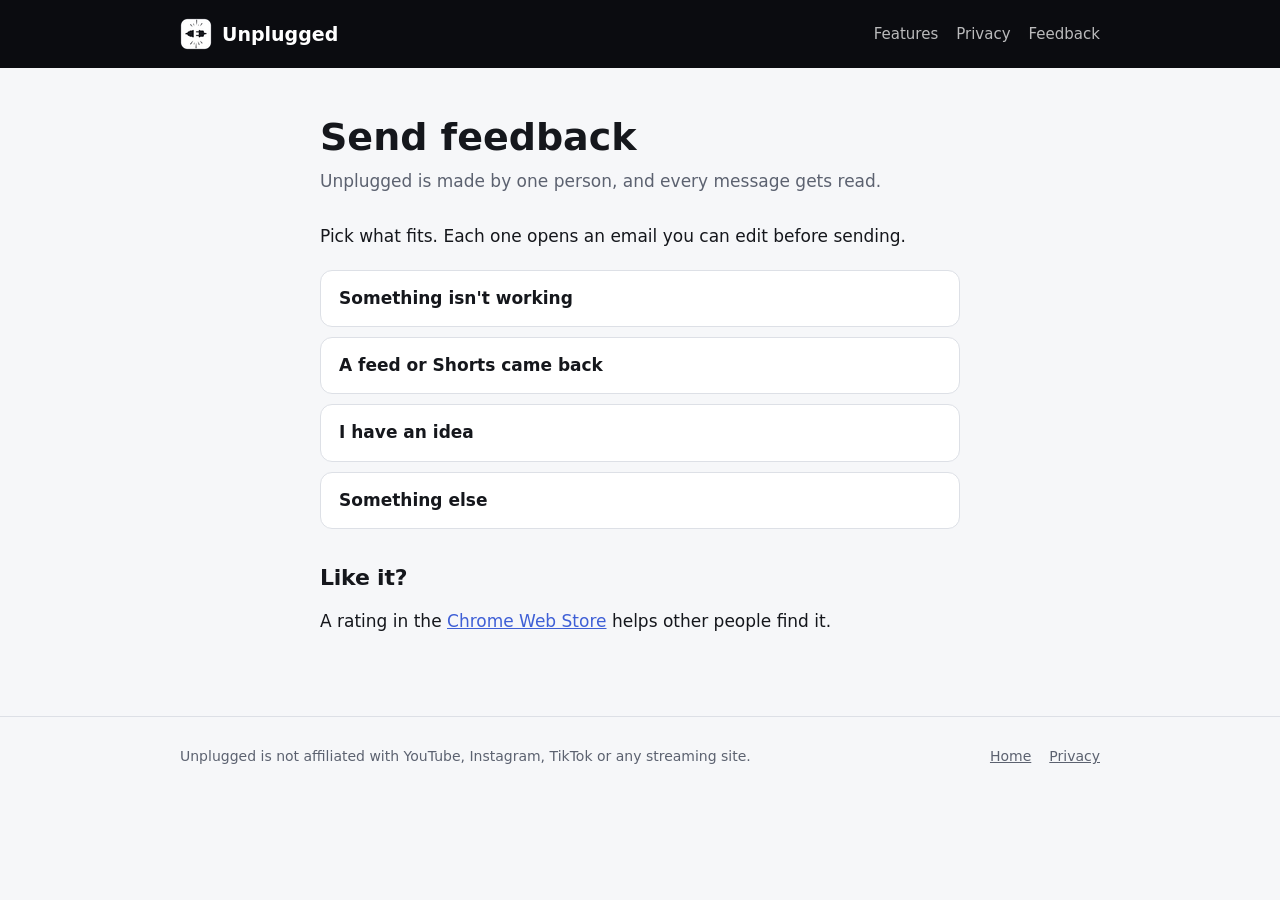
==== feedback.html @ 8d5cd7b9 "Unplugged website Co-Authored-By: Claude Opus 5.5 <noreply@anthropic.com>" ====
<!doctype html>
<html lang="en">
<head>
  <meta charset="utf-8">
  <meta name="viewport" content="width=device-width, initial-scale=1">
  <title>Unplugged feedback</title>
  <meta name="description" content="Tell us what works in Unplugged, what doesn't, and what you'd like next.">
  <link rel="icon" href="images/favicon-32.png">
  <link rel="stylesheet" href="styles.css">
</head>
<body>
  <header class="top">
    <div class="wrap">
      <nav aria-label="Main">
        <a class="brand" href="index.html"><img src="images/favicon-32.png" alt="">Unplugged</a>
        <div class="links">
          <a href="index.html#features">Features</a>
          <a href="privacy.html">Privacy</a>
          <a href="feedback.html" aria-current="page">Feedback</a>
        </div>
      </nav>
    </div>
  </header>

  <main class="wrap narrow page">
    <h1>Send feedback</h1>
    <p class="updated">Unplugged is made by one person, and every message gets read.</p>

    <p>Pick what fits. Each one opens an email you can edit before sending.</p>
    <div class="choices">
      <a href="mailto:unplugged965@gmail.com?subject=Unplugged%3A%20something%20isn't%20working&amp;body=What%20happened%3A%0A%0AWhich%20site%20(and%20the%20page%20address%2C%20if%20you%20can)%3A%0A%0ABrowser%3A%20">Something isn't working</a>
      <a href="mailto:unplugged965@gmail.com?subject=Unplugged%3A%20a%20feed%20came%20back&amp;body=Which%20site%20and%20what%20came%20back%20(for%20example%20Shorts%20on%20the%20YouTube%20home%20page)%3A%0A%0A">A feed or Shorts came back</a>
      <a href="mailto:unplugged965@gmail.com?subject=Unplugged%3A%20idea&amp;body=I'd%20like%20Unplugged%20to%3A%0A%0A">I have an idea</a>
      <a href="mailto:unplugged965@gmail.com?subject=Unplugged%3A%20feedback">Something else</a>
    </div>

    <h2>Like it?</h2>
    <p>A rating in the <a href="https://chromewebstore.google.com/detail/eoijdcgidkcdkompnmimapkinnhkfabk/reviews">Chrome Web Store</a> helps other people find it.</p>
  </main>

  <footer class="bottom">
    <div class="wrap row">
      <span>Unplugged is not affiliated with YouTube, Instagram, TikTok or any streaming site.</span>
      <nav aria-label="Footer">
        <a href="index.html">Home</a>
        <a href="privacy.html">Privacy</a>
      </nav>
    </div>
  </footer>
</body>
</html>
---- styles.css ----
:root {
  --bg: #f6f7f9;
  --surface: #ffffff;
  --text: #15171c;
  --muted: #5c6270;
  --border: #dde0e6;
  --accent: #3e5fd6;
  --accent-text: #ffffff;
  --hero-bg: #0b0c10;
  --hero-text: #ffffff;
  --hero-muted: rgba(255, 255, 255, .72);
  color-scheme: light;
}

@media (prefers-color-scheme: dark) {
  :root {
    --bg: #0b0c10;
    --surface: #15171d;
    --text: #eef0f4;
    --muted: #a0a6b3;
    --border: #2a2d36;
    --accent: #6f8cff;
    --accent-text: #0b0c10;
    --hero-bg: #050608;
    color-scheme: dark;
  }
}

* { box-sizing: border-box; }

body {
  margin: 0;
  background: var(--bg);
  color: var(--text);
  font: 17px/1.6 system-ui, -apple-system, "Segoe UI", Roboto, sans-serif;
}

a { color: var(--accent); }
img { max-width: 100%; height: auto; }

.wrap { max-width: 960px; margin: 0 auto; padding: 0 20px; }
.narrow { max-width: 680px; }

/* ---- header ---- */
.top {
  background: var(--hero-bg);
  color: var(--hero-text);
}
.top nav {
  display: flex;
  align-items: center;
  justify-content: space-between;
  gap: 16px;
  padding: 18px 0;
}
.brand {
  display: inline-flex;
  align-items: center;
  gap: 10px;
  color: inherit;
  text-decoration: none;
  font-weight: 700;
  font-size: 19px;
}
.brand img { width: 32px; height: 32px; border-radius: 8px; }
.top nav .links { display: flex; gap: 18px; font-size: 15px; }
.top nav .links a { color: var(--hero-muted); text-decoration: none; }
.top nav .links a:hover { color: var(--hero-text); }

/* ---- hero ---- */
.hero { padding: 48px 0 72px; display: grid; gap: 40px; align-items: center; grid-template-columns: 1.2fr .8fr; }
.hero h1 { margin: 0 0 16px; font-size: clamp(36px, 6vw, 56px); line-height: 1.08; letter-spacing: -.02em; }
.hero p { margin: 0 0 28px; color: var(--hero-muted); font-size: 19px; max-width: 34em; }
.hero .logo { width: 100%; max-width: 280px; justify-self: center; border-radius: 22%; box-shadow: 0 20px 60px rgba(0, 0, 0, .5); }
.cta { display: flex; flex-wrap: wrap; gap: 12px; }
.button {
  display: inline-block;
  padding: 13px 22px;
  border-radius: 12px;
  font-weight: 600;
  text-decoration: none;
  background: #5a7dff;
  color: #fff;
}
.button:hover { background: #3e5fd6; }
.button.ghost { background: transparent; border: 1px solid rgba(255, 255, 255, .4); }
.button.ghost:hover { background: rgba(255, 255, 255, .08); }
.small-note { display: block; margin-top: 14px; font-size: 14px; color: var(--hero-muted); }

/* ---- sections ---- */
main section { padding: 56px 0; }
main section + section { border-top: 1px solid var(--border); }
h2 { margin: 0 0 8px; font-size: 30px; line-height: 1.2; letter-spacing: -.01em; }
.lede { margin: 0 0 32px; color: var(--muted); max-width: 40em; }

.cards { display: grid; gap: 16px; grid-template-columns: repeat(auto-fit, minmax(260px, 1fr)); }
.card {
  background: var(--surface);
  border: 1px solid var(--border);
  border-radius: 14px;
  padding: 22px;
}
.card h3 { margin: 0 0 10px; font-size: 19px; }
.card ul { margin: 0; padding-left: 20px; }
.card li + li { margin-top: 6px; }
.card p { margin: 0; color: var(--muted); }

.shots { display: grid; gap: 16px; grid-template-columns: repeat(auto-fit, minmax(260px, 1fr)); }
.shots figure { margin: 0; }
.shots img { display: block; border-radius: 12px; border: 1px solid var(--border); }
.shots figcaption { margin-top: 8px; font-size: 14px; color: var(--muted); }

.steps { margin: 0; padding-left: 22px; }
.steps li + li { margin-top: 8px; }

/* ---- plain text pages ---- */
.page { padding-top: 48px; padding-bottom: 64px; }
.page h1 { margin: 0 0 8px; font-size: 38px; line-height: 1.15; }
.page h2 { margin: 36px 0 8px; font-size: 22px; }
.page .updated { color: var(--muted); margin: 0 0 28px; }
.page table { width: 100%; border-collapse: collapse; margin: 12px 0; font-size: 15px; }
.page th, .page td { text-align: left; vertical-align: top; padding: 10px 12px; border-bottom: 1px solid var(--border); }
.page th { font-weight: 600; }
.page code { font-size: .92em; }
.table-scroll { overflow-x: auto; }

.choices { display: grid; gap: 10px; margin: 20px 0; }
.choices a {
  display: block;
  padding: 14px 18px;
  border-radius: 12px;
  border: 1px solid var(--border);
  background: var(--surface);
  color: var(--text);
  text-decoration: none;
  font-weight: 600;
}
.choices a:hover { border-color: var(--accent); }

/* ---- footer ---- */
footer.bottom { border-top: 1px solid var(--border); padding: 28px 0 40px; font-size: 14px; color: var(--muted); }
footer.bottom .row { display: flex; flex-wrap: wrap; gap: 8px 20px; justify-content: space-between; }
footer.bottom .row nav { display: flex; flex-wrap: wrap; gap: 8px 18px; }
footer.bottom a { color: var(--muted); }

:focus-visible { outline: 2px solid var(--accent); outline-offset: 2px; }

@media (max-width: 720px) {
  .hero { grid-template-columns: 1fr; padding: 24px 0 56px; }
  .hero .logo { max-width: 180px; grid-row: 1; }
  .top nav .links { gap: 14px; }
}

@media (max-width: 480px) {
  .top nav .links a[href$="#features"] { display: none; }
  .page h1 { font-size: 32px; }
}
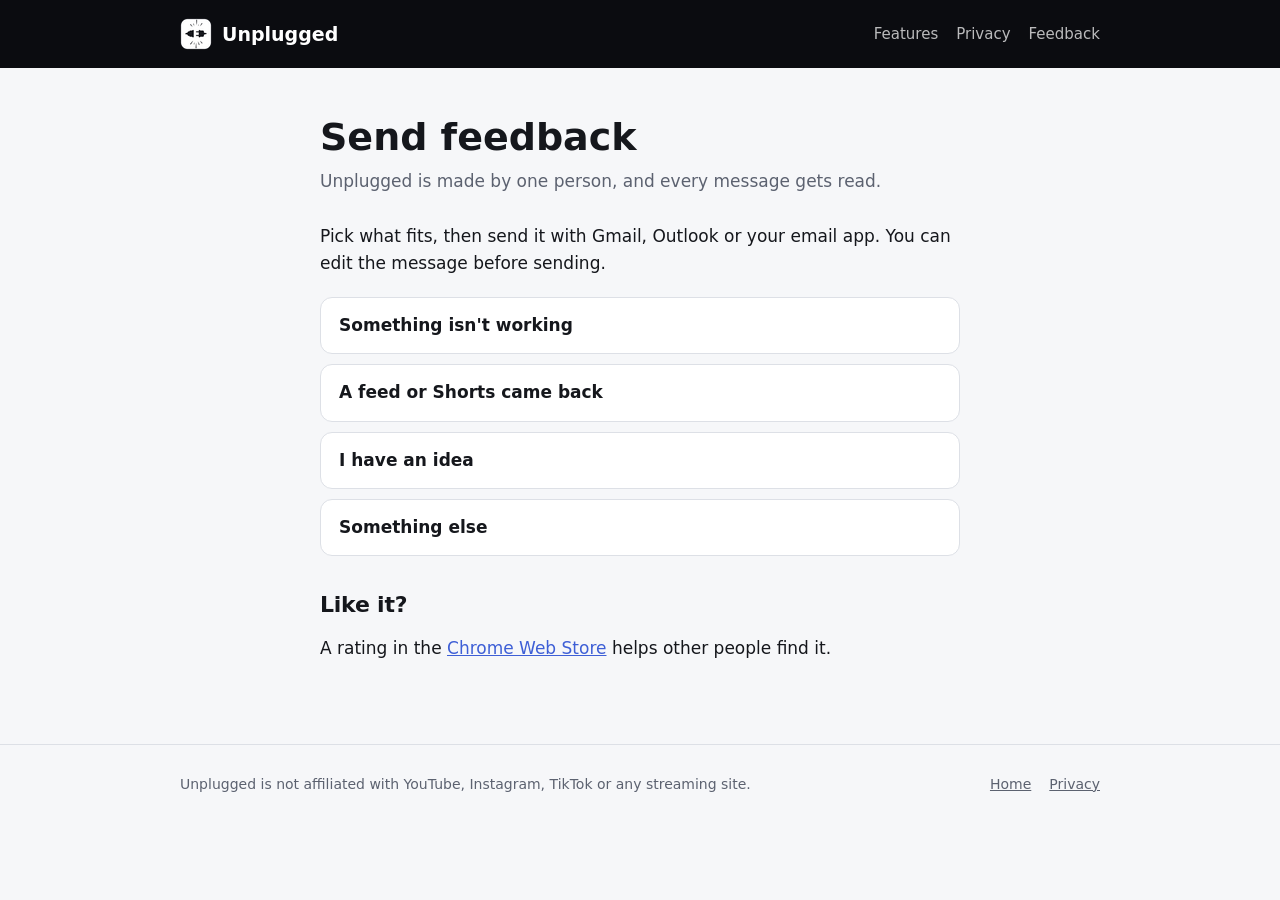
==== commit e539c573: "Feedback pages: send with Gmail, Outlook or an email app Email links did nothing on computers withou" ====
--- a/feedback.html
+++ b/feedback.html
@@ -26,7 +26,7 @@
     <h1>Send feedback</h1>
     <p class="updated">Unplugged is made by one person, and every message gets read.</p>
 
-    <p>Pick what fits. Each one opens an email you can edit before sending.</p>
+    <p>Pick what fits, then send it with Gmail, Outlook or your email app. You can edit the message before sending.</p>
     <div class="choices">
       <a href="mailto:unplugged965@gmail.com?subject=Unplugged%3A%20something%20isn't%20working&amp;body=What%20happened%3A%0A%0AWhich%20site%20(and%20the%20page%20address%2C%20if%20you%20can)%3A%0A%0ABrowser%3A%20">Something isn't working</a>
       <a href="mailto:unplugged965@gmail.com?subject=Unplugged%3A%20a%20feed%20came%20back&amp;body=Which%20site%20and%20what%20came%20back%20(for%20example%20Shorts%20on%20the%20YouTube%20home%20page)%3A%0A%0A">A feed or Shorts came back</a>
@@ -37,6 +37,7 @@
     <h2>Like it?</h2>
     <p>A rating in the <a href="https://chromewebstore.google.com/detail/eoijdcgidkcdkompnmimapkinnhkfabk/reviews">Chrome Web Store</a> helps other people find it.</p>
   </main>
+  <script src="mail.js"></script>
 
   <footer class="bottom">
     <div class="wrap row">
--- a/styles.css
+++ b/styles.css
@@ -136,6 +136,42 @@
   font-weight: 600;
 }
 .choices a:hover { border-color: var(--accent); }
+.choices a[aria-expanded="true"] { border-color: var(--accent); }
+
+/* "Send it with" panel under a feedback choice (mail.js) */
+.send-panel {
+  margin: -4px 0 6px;
+  padding: 16px 18px;
+  border: 1px solid var(--accent);
+  border-radius: 12px;
+  background: var(--surface);
+}
+.send-title { margin: 0 0 10px; font-weight: 600; }
+.send-buttons { display: flex; flex-wrap: wrap; gap: 8px; }
+.choices .send-buttons a {
+  display: inline-block;
+  padding: 9px 16px;
+  border-radius: 10px;
+  border: 1px solid var(--border);
+  background: var(--bg);
+  color: var(--text);
+  font-weight: 600;
+  text-decoration: none;
+}
+.choices .send-buttons a.send-gmail { background: var(--accent); border-color: var(--accent); color: var(--accent-text); }
+.send-copy { margin: 12px 0 0; font-size: 14px; color: var(--muted); overflow-wrap: anywhere; }
+.send-copy strong { color: var(--text); user-select: all; }
+.send-copy-button {
+  margin-left: 6px;
+  font: inherit;
+  font-weight: 600;
+  padding: 4px 10px;
+  border-radius: 8px;
+  border: 1px solid var(--border);
+  background: var(--bg);
+  color: var(--text);
+  cursor: pointer;
+}
 
 /* ---- footer ---- */
 footer.bottom { border-top: 1px solid var(--border); padding: 28px 0 40px; font-size: 14px; color: var(--muted); }
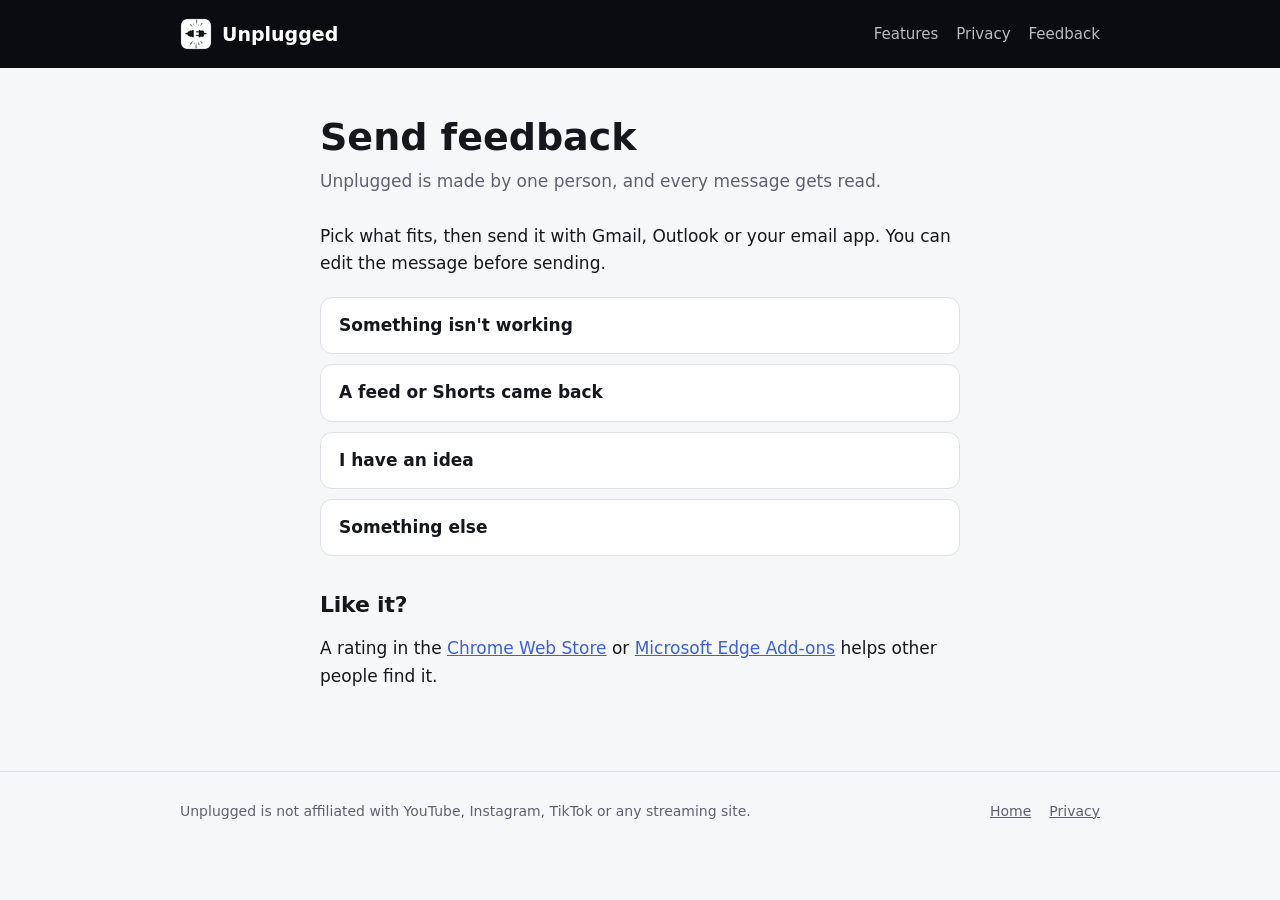
==== commit fb57d044: "Add Microsoft Edge Add-ons links Co-Authored-By: Claude Opus 5.5 <noreply@anthropic.com>" ====
--- a/feedback.html
+++ b/feedback.html
@@ -35,7 +35,7 @@
     </div>
 
     <h2>Like it?</h2>
-    <p>A rating in the <a href="https://chromewebstore.google.com/detail/eoijdcgidkcdkompnmimapkinnhkfabk/reviews">Chrome Web Store</a> helps other people find it.</p>
+    <p>A rating in the <a href="https://chromewebstore.google.com/detail/eoijdcgidkcdkompnmimapkinnhkfabk/reviews">Chrome Web Store</a> or <a href="https://microsoftedge.microsoft.com/addons/detail/unplugged/jklimkahbjkogeniejanmfclijeolmbo">Microsoft Edge Add-ons</a> helps other people find it.</p>
   </main>
   <script src="mail.js"></script>
 
